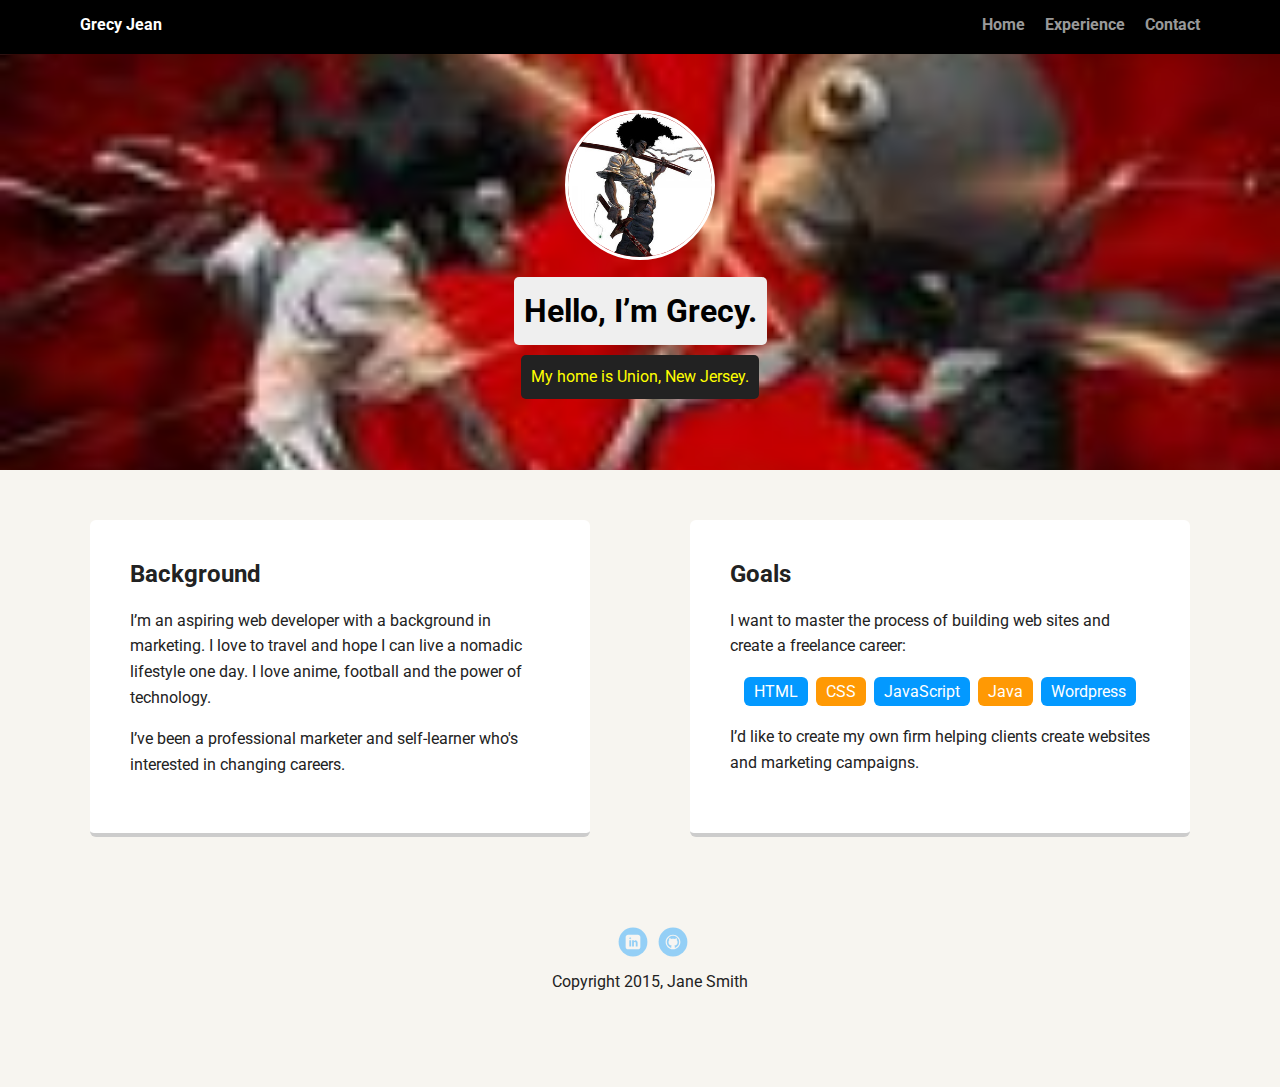
==== experience.html @ 586bb9b6 "Tech Degree Project_1 Files" ====
<!doctype html>
<html lang="en">
<head>
  <meta charset="utf-8">
  <title>Jane Smith's Profile</title>
  <meta name="viewport" content="width=device-width, initial-scale=1.0">
  <link rel="stylesheet" href="styles.css">
  <link href="https://fonts.googleapis.com/css?family=Muli%7CRoboto:400,300,500,700,900" rel="stylesheet"></head>
  <body>

    <div class="main-nav">
        <ul class="nav">
          <li class="name">Grecy Jean</li>
          <li><a href="index.html">Home</a></li>
          <li><a href="experience.html">Experience</a></li>
          <li><a href="contact.html">Contact</a></li>
        </ul>
    </div>

    <header>
      <img src="images/profile_treehouse.jpg" alt="Drawing of Grecy Jean" class="profile-image">
      <h1 class="tag name">Hello, I’m Grecy.</h1>
      <p class="tag location">My home is Union, New Jersey.</p>
    </header>

    <main class="flex">
      <div class="card">
        <h2>Background</h2>
        <p>I’m an aspiring  web developer with a background in marketing. I love to travel and hope I can live a nomadic lifestyle one day. I love anime, football and the power of technology.</p>
        <p>I’ve been a professional marketer and self-learner who's interested in changing careers.</p>
      </div> 

      <div class="card">
        <h2>Goals</h2>
        <p>I want to master the process of building web sites and create a freelance career:</p>
        <ul class="skills">
          <li>HTML</li>
          <li>CSS</li>
          <li>JavaScript</li>
          <li>Java</li>
          <li>Wordpress</li>
        </ul>
        <p>I’d like to create my own firm helping clients create websites and marketing campaigns.</p>
      </div> 

    </main>
    <footer>
      <ul>
        <li><a href="https://www.linkedin.com/in/grecy-jean-web-developer/" class="social linkedin">LinkedIn</a></li>
        <li><a href="https://github.com/GrecyJean" class="social github">Github</a></li>
      </ul>
      <p class="copyright">Copyright 2015, Jane Smith</p>
    </footer>
  </body>
  </html>
---- styles.css ----
/* Global Layout Set-up */
* { 
  box-sizing: border-box;
}
  
body {
  margin: 0;
  padding: 0;
  text-align: center;
  font-family: 'Roboto', sans-serif;
  color: #222;
  background: #f7f5f0;
}
/* Link Styles */

a {
  text-decoration: none;
  color: #999;
}
a:hover {
  color: #6633ff;
}

/* Section Styles */

.main-nav {
  width: 100%;
  background: black;
  min-height: 30px;
  padding: 10px;
  position: fixed;
  text-align: center;
}
.nav {
  display: flex;
  justify-content: space-around;
  font-weight: 700;
  list-style-type: none;
  margin: 0 auto;
  padding: 0;
}

.nav .name {
    display: block;
    margin-right: auto;
    color: white;
}
.nav li {
  padding: 5px 10px 10px 10px;
}
.nav a {
  transition: all .5s;
}
.nav a:hover {
  color: white
}

header {
  text-align: center;
  background: url('images/background_treehouse.jpg') no-repeat top center ;
  background-size: cover;
  overflow: hidden;
  padding-top: 60px;
}
header {
  line-height: 1.5;
}
header .profile-image {
  margin-top: 50px;
  width: 150px;
  height: 150px;
  border-radius: 50%;
  border: 3px solid white;
  transition: all .5s;
}
header .profile-image:hover {
  transform: scale(1.2) rotate(5deg);
}
.tag {
  background-color: #efefef;
  color: black;
  padding: 10px;
  border-radius: 5px;
  display: table;
  margin: 10px auto;
} 
.location {
  background-color: #222;
  color: yellow;
}
.card {
  margin: 30px;
  padding: 20px 40px 40px;
  max-width: 500px;
  text-align: left;
  background: #fff;
  border-bottom: 4px solid #ccc;
  border-radius: 6px;
  transition: all .5s;
}
.card:hover {
  border-color: #ff99ff;
}

ul.skills {
  padding: 0;
  text-align: center;
}

.skills li {
  border-radius: 6px;
  display: inline-block;
  background: #ff9904;
  color: white;
  padding: 5px 10px;
  margin: 2px;
}

.skills li:nth-child(odd) {
  background: #0399ff;
}

footer {
  width: 100%;
  min-height: 30px;
  padding: 20px 0 40px 20px;
}

footer .copyright {
  top: -8px;
  font-size: .75em;
}

footer ul {
  list-style-type: none;
  margin: 0;
  padding: 0;
}

footer ul li {
  display: inline-block;
}

a.social {
  display: inline-block;
  text-indent: -9999px;
  margin-left: 5px;
  width: 30px;
  height: 30px;
  background-size: 30px 30px;
  opacity: .4;
  transition: all .5s;
}
a.twitter {
  background-image: url(images/twitter.svg);
}
a.linkedin {
  background-image: url(images/linkedin.svg);
}
a.github {
  background-image: url(images/github.svg);
}
a.social:hover {
  opacity: 1;
}
.clearfix {
  clear: both;
}

/* Styles for larger screens */
@media screen and (min-width: 720px) {
  
  .flex {
      display: -ms-flexbox;      /* TWEENER - IE 10 */
      display: flex; 
      max-width: 1200px;
      -ms-flex-pack: distribute;
      justify-content: space-around;
      margin: 0 auto;
  }

  header {
    min-height: 470px;
  }

  .nav {
    max-width: 1200px;
    padding: 0 30px;
  }


  main {
    padding-top: 20px;
  }

  main p {
    line-height: 1.6em;
  }

  footer {
    font-size: 1.3em;
    max-width: 1200px;
    margin: 40px auto;
  }

}
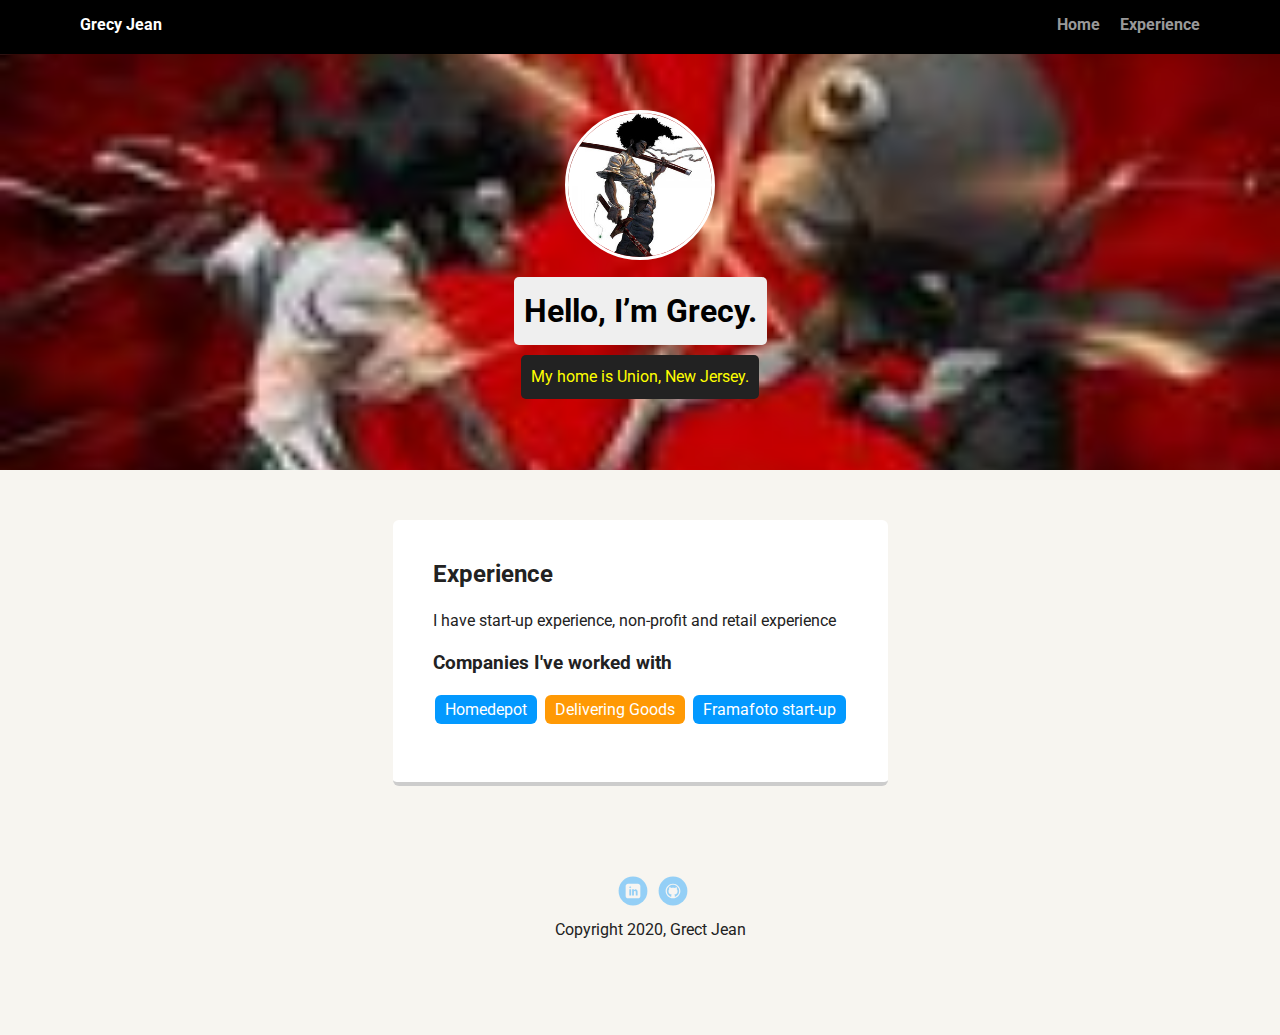
==== commit 1c0c37d3: "resubmit changes" ====
--- a/experience.html
+++ b/experience.html
@@ -2,7 +2,7 @@
 <html lang="en">
 <head>
   <meta charset="utf-8">
-  <title>Jane Smith's Profile</title>
+  <title>Grecy Jean's Profile</title>
   <meta name="viewport" content="width=device-width, initial-scale=1.0">
   <link rel="stylesheet" href="styles.css">
   <link href="https://fonts.googleapis.com/css?family=Muli%7CRoboto:400,300,500,700,900" rel="stylesheet"></head>
@@ -13,7 +13,6 @@
           <li class="name">Grecy Jean</li>
           <li><a href="index.html">Home</a></li>
           <li><a href="experience.html">Experience</a></li>
-          <li><a href="contact.html">Contact</a></li>
         </ul>
     </div>
 
@@ -25,22 +24,14 @@
 
     <main class="flex">
       <div class="card">
-        <h2>Background</h2>
-        <p>I’m an aspiring  web developer with a background in marketing. I love to travel and hope I can live a nomadic lifestyle one day. I love anime, football and the power of technology.</p>
-        <p>I’ve been a professional marketer and self-learner who's interested in changing careers.</p>
-      </div> 
-
-      <div class="card">
-        <h2>Goals</h2>
-        <p>I want to master the process of building web sites and create a freelance career:</p>
+        <h2>Experience</h2>
+        <p>I have start-up experience, non-profit and retail experience</p>
+        <h3>Companies I've worked with</h3>
         <ul class="skills">
-          <li>HTML</li>
-          <li>CSS</li>
-          <li>JavaScript</li>
-          <li>Java</li>
-          <li>Wordpress</li>
+          <li>Homedepot</li>
+          <li>Delivering Goods</li>
+          <li>Framafoto start-up</li>
         </ul>
-        <p>I’d like to create my own firm helping clients create websites and marketing campaigns.</p>
       </div> 
 
     </main>
@@ -49,7 +40,7 @@
         <li><a href="https://www.linkedin.com/in/grecy-jean-web-developer/" class="social linkedin">LinkedIn</a></li>
         <li><a href="https://github.com/GrecyJean" class="social github">Github</a></li>
       </ul>
-      <p class="copyright">Copyright 2015, Jane Smith</p>
+      <p class="copyright">Copyright 2020, Grect Jean</p>
     </footer>
   </body>
   </html>
